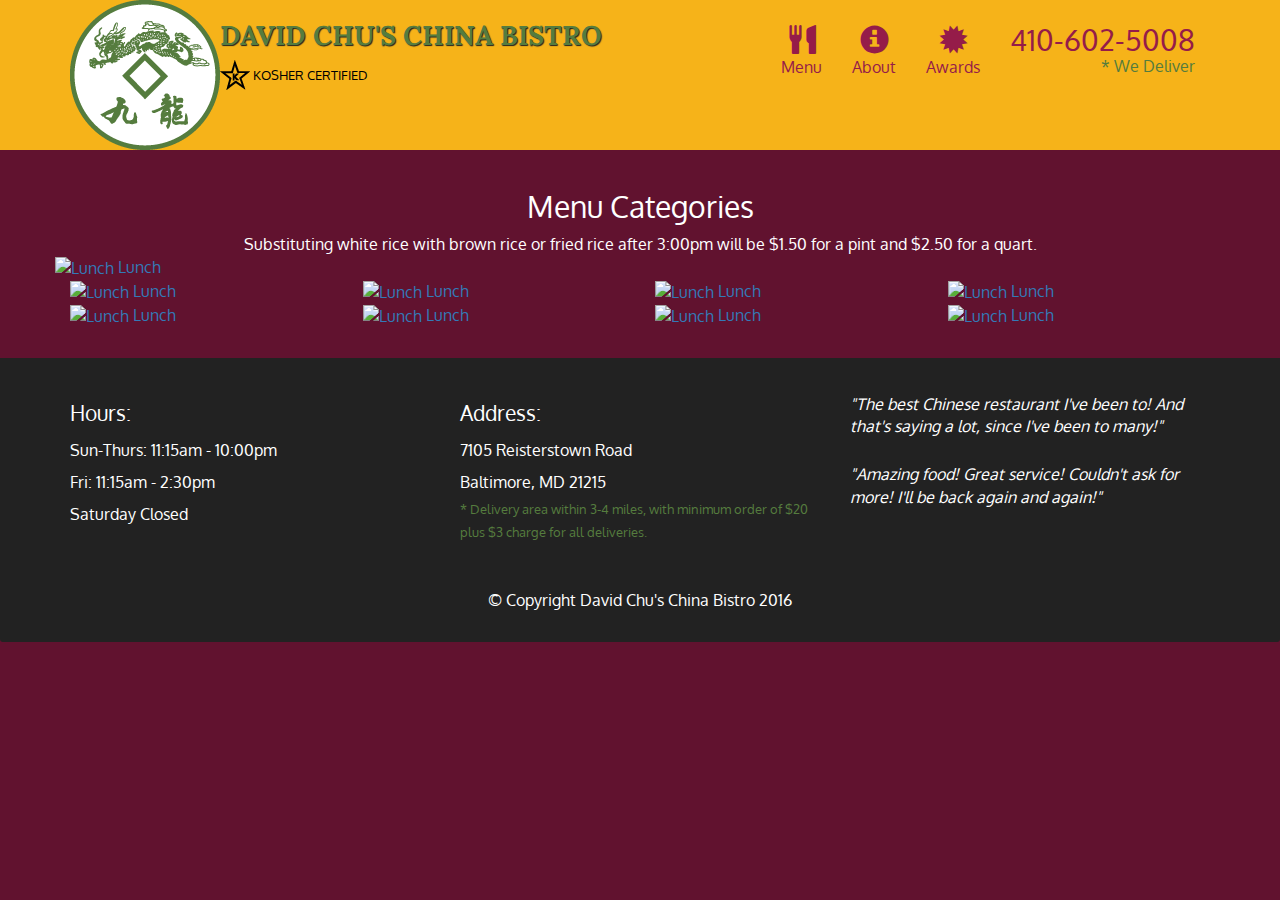
==== after/menu-categories.html @ f76aa6c7 "Lectures from 35 to 37, Part 1" ====
<!doctype html>
<html lang="en">
  <head>
    <meta charset="utf-8">
    <meta http-equiv="X-UA-Compatible" content="IE=edge">
    <meta name="viewport" content="width=device-width, initial-scale=1">
    <title>David Chu's China Bistro</title>
    <link rel="stylesheet" href="css/bootstrap.min.css">
    <link rel="stylesheet" href="css/styles.css">
    <link href="https://fonts.googleapis.com/css?family=Oxygen" rel="stylesheet">
    <link href="https://fonts.googleapis.com/css?family=Lora" rel="stylesheet">
    
  </head>
<body>
  <header>
    <nav id="header-nav" class="navbar navbar-default">
      <div class="container">
        <div class="navbar-header">
          <a href="index.html" class="pull-left visible-md visible-lg"> <!--  Класс взят из <bootstrap class>, чтобы поместить надпись вправо от логотипв -->
            <div id="logo-img" alt="Logo image">
                    </div>
          </a>
    <div class="navbar-brand">
      <a href="index.html"> <h1>David Chu's China Bistro</h1></a>
          <p>
            <img src="images/star-k-logo.png" alt="Kosher certification">
            <span>Kosher Certified</span>
          </p>
        </div>

        <button type="button" class="navbar-toggle collapsed" data-toggle="collapse" data-target="#bs-example-navbar-collapse-1" aria-expanded="false">
        <span class="sr-only">Toggle navigation</span>
        <span class="icon-bar"></span>
        <span class="icon-bar"></span>
        <span class="icon-bar"></span>
      </button> 
    </div>

<div id="bs-example-navbar-collapse-1" class="collapse navbar-collapse">
  <ul id="nav-list" class="nav navbar-nav navbar-right">
            <li>
              <a href="menu-categories.html">
                <span class="glyphicon glyphicon-cutlery"></span><br class="hidden-xs"> Menu</a>
            </li>
            <li>
              <a href="#">
                <span class="glyphicon glyphicon-info-sign"></span><br class="hidden-xs"> About</a>
            </li>
            <li>
              <a href="#">
                <span class="glyphicon glyphicon-certificate"></span><br class="hidden-xs"> Awards</a>
            </li>
            <li id="phone" class="hidden-xs">
              <a href="tel:410-602-5008">
                <span>410-602-5008</span></a><div>* We Deliver</div>   <!--  сделали расширение XS  в class="hidden-xs", чтобы при мобильной версии номер был ниже названия, а не в навигационном меню -->
            </li>
          </ul><!-- #nav-list -->
</div>    

</div>
</nav>
  </header>



  <div id="call-btn" class="visible-xs">
    <a class="btn" href="tel:410-602-5008">
    <span class="glyphicon glyphicon-earphone"></span>
    410-602-5008
    </a>
  </div>
  <div id="xs-deliver" class="text-center visible-xs">* We Deliver</div>

  <div id="main-content" class="container">
    <h2 id="menu-categories-title" class="text-center">Menu Categories</h2>
    <div class="text-center">
      Substituting white rice with brown rice or fried rice after 3:00pm will be $1.50 for a pint and $2.50 for a quart.
    </div>
    
    <section class="row">
      <div>
        <a href="single-category.html">
          <div class="category-tile">
            <img width="200" height="200" src="images/menu/B/B.jpg" alt="Lunch">
            <span>Lunch</span>
          </div>
        </a>
      </div>

      <div class="col-md-3 col-sm-4 col-xs-6 col-xxs-12">
        <a href="single-category.html">
          <div class="category-tile">
            <img width="200" height="200" src="images/menu/B/B.jpg" alt="Lunch">
            <span>Lunch</span>
          </div>
        </a>
      </div>
      <div class="col-md-3 col-sm-4 col-xs-6 col-xxs-12">
        <a href="single-category.html">
          <div class="category-tile">
            <img width="200" height="200" src="images/menu/B/B.jpg" alt="Lunch">
            <span>Lunch</span>
          </div>
        </a>
      </div>
      <div class="col-md-3 col-sm-4 col-xs-6 col-xxs-12">
        <a href="single-category.html">
          <div class="category-tile">
            <img width="200" height="200" src="images/menu/B/B.jpg" alt="Lunch">
            <span>Lunch</span>
          </div>
        </a>
      </div>
      <div class="col-md-3 col-sm-4 col-xs-6 col-xxs-12">
        <a href="single-category.html">
          <div class="category-tile">
            <img width="200" height="200" src="images/menu/B/B.jpg" alt="Lunch">
            <span>Lunch</span>
          </div>
        </a>
      </div>
      <div class="col-md-3 col-sm-4 col-xs-6 col-xxs-12">
        <a href="single-category.html">
          <div class="category-tile">
            <img width="200" height="200" src="images/menu/B/B.jpg" alt="Lunch">
            <span>Lunch</span>
          </div>
        </a>
      </div>
      <div class="col-md-3 col-sm-4 col-xs-6 col-xxs-12">
        <a href="single-category.html">
          <div class="category-tile">
            <img width="200" height="200" src="images/menu/B/B.jpg" alt="Lunch">
            <span>Lunch</span>
          </div>
        </a>
      </div>
      <div class="col-md-3 col-sm-4 col-xs-6 col-xxs-12">
        <a href="single-category.html">
          <div class="category-tile">
            <img width="200" height="200" src="images/menu/B/B.jpg" alt="Lunch">
            <span>Lunch</span>
          </div>
        </a>
      </div>
      <div class="col-md-3 col-sm-4 col-xs-6 col-xxs-12">
        <a href="single-category.html">
          <div class="category-tile">
            <img width="200" height="200" src="images/menu/B/B.jpg" alt="Lunch">
            <span>Lunch</span>
          </div>
        </a>
      </div>
    </section>  

  </div><!-- End of #main-content -->


  <footer class="panel-footer">
    <div class="container">
      <div class="row">
        <section id="hours" class="col-sm-4">
          <span>Hours:</span><br>
          Sun-Thurs: 11:15am - 10:00pm<br>
          Fri: 11:15am - 2:30pm<br>
          Saturday Closed
          <hr class="visible-xs">
        </section>
        <section id="address" class="col-sm-4">
          <span>Address:</span><br>
          7105 Reisterstown Road<br>
          Baltimore, MD 21215
          <p>* Delivery area within 3-4 miles, with minimum order of $20 plus $3 charge for all deliveries.</p>
          <hr class="visible-xs">
        </section>
        <section id="testimonials" class="col-sm-4">
          <p>"The best Chinese restaurant I've been to! And that's saying a lot, since I've been to many!"</p>
          <p>"Amazing food! Great service! Couldn't ask for more! I'll be back again and again!"</p>
        </section>
      </div>
      <div class="text-center">&copy; Copyright David Chu's China Bistro 2016</div>
    </div>
  </footer>

  <!-- jQuery (Bootstrap JS plugins depend on it) -->
  <script src="js/jquery-1.11.3.min.js"></script>
  <script src="js/bootstrap.min.js"></script>
  <script src="js/script.js"></script>
</body>
</html>
---- after/css/styles.css ----
body {
	font-size: 16px;
	color: #fff;
	background-color: #61122f;
	font-family: 'Oxygen', sans-serif;
}

/** HEADER **/
#header-nav {
	background-color: #f6b319;
	border-radius: 0;
	border: 0;
}

#logo-img {
	background: url('../images/restaurant-logo_large.png') no-repeat;
	width: 150px;
	height: 150px;
	margin: 10px 15px 10 px 0;
}

.navbar-brand {
	padding-top: 25px;
}

.navbar-brand h1 { /* Restaurant name  */
font-family: 'Lora', serif;
color: #557c3e;
font-size: 1.5em;
text-transform: uppercase;
font-weight: bold;
text-shadow: 1px 1px 1px #222;
margin-top: 0;
margin-bottom: 0;
line-height: .75;
 }

 .navbar-brand a:hover, .navbar-brand a:focus {
 	text-decoration: none;
 }
 .navbar-brand p {/* Kosher cert */
 	color: #000;
 	text-transform: uppercase;
 	font-size: .7em;
 	margin-top: 15px;
 }

.navbar-brand p span { /* Star-K  */
vertical-align: middle;
 }

 #nav-list {
  margin-top: 10px;
}
#nav-list a {
  color: #951C49;
  text-align: center;
}
#nav-list a:hover {
  background: #E7E7E7;
}
#nav-list a span {
  font-size: 1.8em;
}

#phone {
  margin-top: 5px;
}
#phone a { /* Phone number */
  text-align: right;
  padding-bottom: 0;
}
#phone div { /* We Deliver */
  color: #557c3e;
  text-align: right;
  padding-right: 15px;
}

.navbar-header button.navbar-toggle, .navbar-header .icon-bar {
  border: 1px solid #61122f;
}
.navbar-header button.navbar-toggle {
  clear: both;
  margin-top: -30px;
}
/* END HEADER */


/* FOOTER */
.panel-footer {
  margin-top: 30px;
  padding-top: 35px;
  padding-bottom: 30px;
  background-color: #222;
  border-top: 0;
}

.panel-footer div.row {
  margin-bottom: 35px;
}
#hours, #address {
  line-height: 2;
}
#hours > span, #address > span {
  font-size: 1.3em;
}
#address p {
  color: #557c3e;
  font-size: .8em;
  line-height: 1.8;
}
#testimonials {
  font-style: italic;
}
#testimonials p:nth-child(2) {
  margin-top: 25px;
}
/* END FOOTER */


/* HOME PAGE */
.container .jumbotron {
  box-shadow: 0 0 50px #3F0C1F;
  border: 2px solid #3F0C1F;
}

#menu-tile, #specials-tile, #map-tile {
  height: 250px;
  width: 100%;
  margin-bottom: 15px;
  position: relative;
  border: 2px solid #3F0C1F;
  overflow: hidden;
}
#menu-tile:hover, #specials-tile:hover, #map-tile:hover {
  box-shadow: 0 1px 5px 1px #cccccc;
}

#menu-tile {
  background: url('../images/menu-tile.jpg') no-repeat;
  background-position: center;
}

#specials-tile {
  background: url('../images/specials-tile.jpg') no-repeat;
  background-position: center;
}

#menu-tile span, #specials-tile span, #map-tile span {
  position: absolute;
  bottom: 0;
  right: 0;
  width: 100%;
  text-align: center;
  font-size: 1.6em;
  text-transform: uppercase;
  background-color: #000;
  color: #fff;
  opacity: .8;
}


/********** Large devices only **********/
@media (min-width: 1200px) {
.container .jumbotron {
    background: url('../images/jumbotron_1200.jpg') no-repeat;
    height: 675px;
  }
}

/********** Medium devices only **********/
@media (min-width: 992px) and (max-width: 1199px) {
  /* Header */
  #logo-img {
    background: url('../images/restaurant-logo_medium.png') no-repeat;
    width: 100px;
    height: 100px;
    margin: 5px 5px 5px 0;
  }
  /* End Header */

  /* Home Page */
  .container .jumbotron {
    background: url('../images/jumbotron_992.jpg') no-repeat;
    height: 558px;
  }
  /* End Home Page */
}
 
/********** Small devices only **********/
@media (min-width: 768px) and (max-width: 991px) {
/* Home Page */
  .container .jumbotron {
    background: url('../images/jumbotron_768.jpg') no-repeat;
    height: 432px;
  }
  /* End Home Page */

}

/********** Extra small devices only **********/
@media (max-width: 767px) {
	/* Header */
  .navbar-brand {
    padding-top: 10px;
    height: 80px;
  }
  .navbar-brand h1 { /* Restaurant name */
    padding-top: 10px;
    font-size: 5vw; /* 1vw = 1% of viewport width */
  }
  .navbar-brand p { /* Kosher cert */
    font-size: .6em;
    margin-top: 12px;
  }
  .navbar-brand p img { /* Star-K */
    height: 20px;
  }

#bs-example-navbar-collapse-1 a { /* Collapsed nav menu text */
    font-size: 1.2em;
  }

   #bs-example-navbar-collapse-1 a span { /* Collapsed nav menu glyph */
    font-size: 1em;
    margin-right: 5px;
  }

                           /*  HAVEN'T THIS LECTURE  */

  #call-btn > a {
    font-size: 1.5em;
    display: block;
    margin: 0 20px;
    padding: 10px;
    border: 2px solid #fff;
    background-color: #f6b319;
    color: #951c49;
  }
  #xs-deliver {
    margin-top: 5px;
    font-size: .7em;
    letter-spacing: .1em;
    text-transform: uppercase;
  }
  /* End Header */                /*  HAVEN'T THIS LECTURE  */

   /* Footer */
  .panel-footer section {
    margin-bottom: 30px;
    text-align: center;
  }
  .panel-footer section:nth-child(3) {
    margin-bottom: 0; /* margin already exists on the whole row */
  }
  .panel-footer section hr {
    width: 50%;
  }
  /* End Footer */

 /* Home Page */
  .container .jumbotron {
    margin-top: 30px;
    padding: 0;
  }

  #menu-tile, #specials-tile {
    width: 360px;
    margin: 0 auto 15px;
  }

}

/********** Super extra small devices Only :-) (e.g., iPhone 4) **********/
@media (max-width: 479px) {
  /* Header */
  .navbar-brand h1 { /* Restaurant name */
    padding-top: 5px;
    font-size: 6vw;
  }
  /* End Header */
  
  /* Home page */
  #menu-tile, #specials-tile {
    width: 280px;
    margin: 0 auto 15px;
  }
}
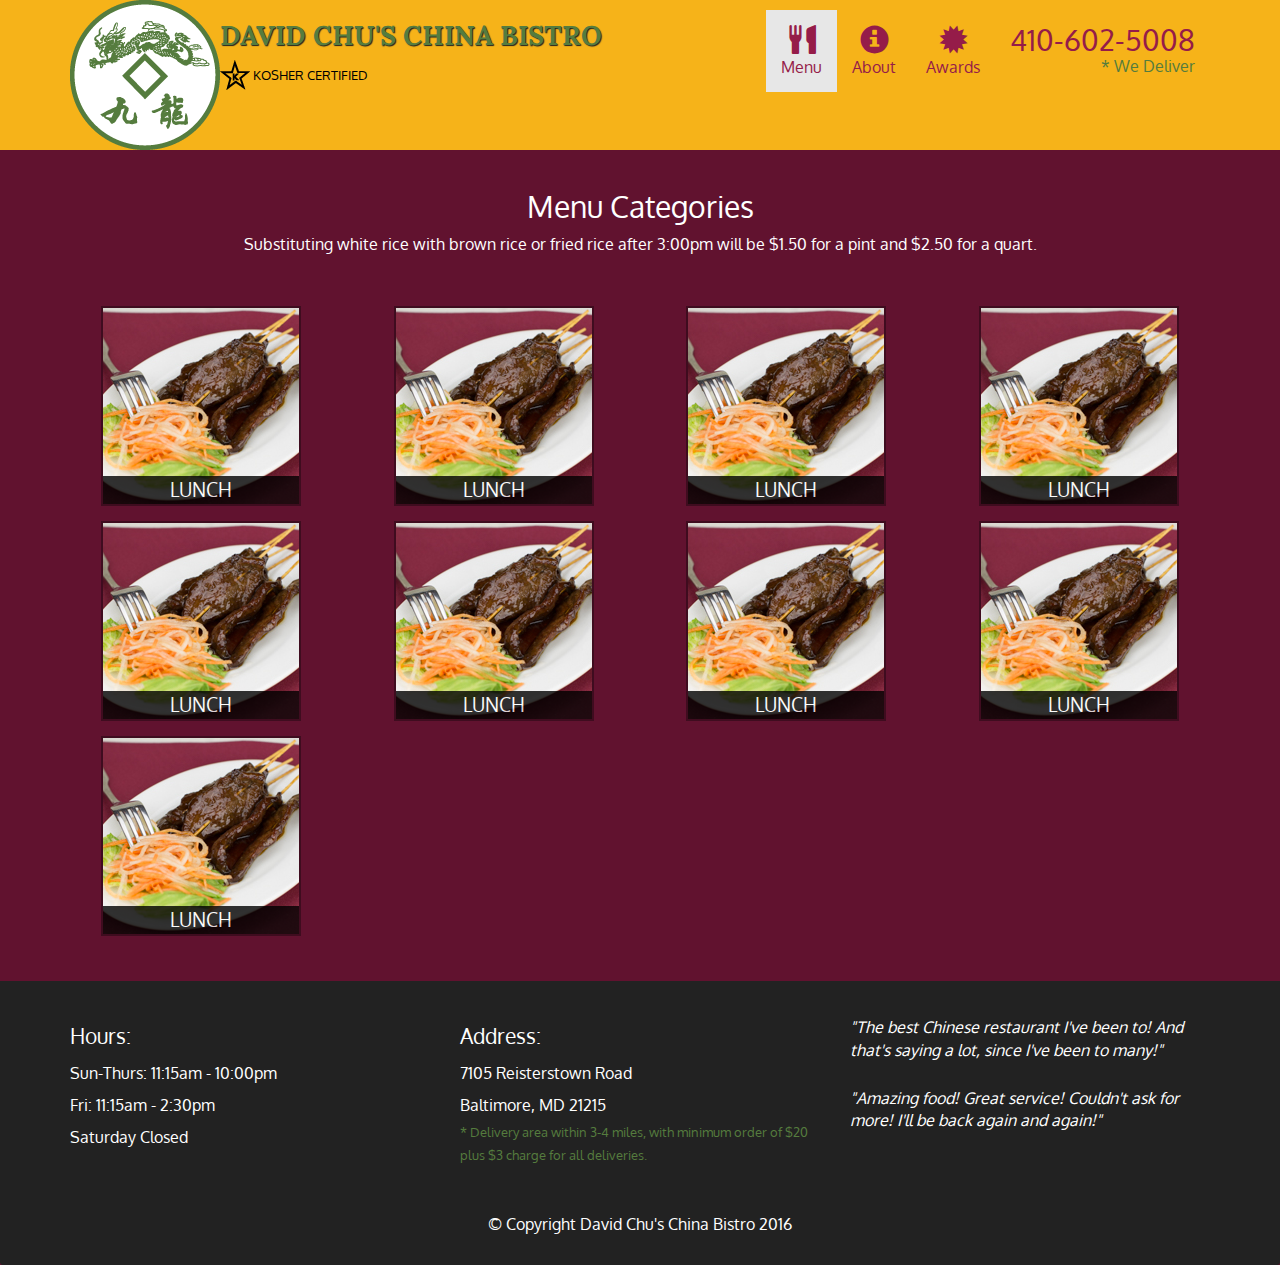
==== commit 80b2bfa3: "Lectures from 35 to 39" ====
--- a/after/menu-categories.html
+++ b/after/menu-categories.html
@@ -38,7 +38,11 @@
 
 <div id="bs-example-navbar-collapse-1" class="collapse navbar-collapse">
   <ul id="nav-list" class="nav navbar-nav navbar-right">
-            <li>
+            <li class="visible-xs">
+              <a href="index.html">
+                <span class="glyphicon glyphicon-home"></span> Home</a>
+            </li>
+            <li class="active">
               <a href="menu-categories.html">
                 <span class="glyphicon glyphicon-cutlery"></span><br class="hidden-xs"> Menu</a>
             </li>
@@ -78,7 +82,7 @@
     </div>
     
     <section class="row">
-      <div>
+      <div class="col-md-3 col-sm-4 col-xs-6 col-xxs-12">
         <a href="single-category.html">
           <div class="category-tile">
             <img width="200" height="200" src="images/menu/B/B.jpg" alt="Lunch">
--- a/after/css/styles.css
+++ b/after/css/styles.css
@@ -159,6 +159,84 @@
   opacity: .8;
 }
 
+/* END HOME PAGE */
+
+/* MENU CATEGORIES PAGE */
+.category-tile { 
+  position: relative;
+  border: 2px solid #3F0C1F;
+  overflow: hidden;
+  width: 200px;
+  height: 200px;
+  margin: 0 auto 15px;
+}
+.category-tile span {
+  position: absolute;
+  bottom: 0;
+  right: 0;
+  width: 100%;
+  text-align: center;
+  font-size: 1.2em;
+  text-transform: uppercase;
+  background-color: #000;
+  color: #fff;
+  opacity: .8;
+}
+.category-tile:hover {
+  box-shadow: 0 1px 5px 1px #cccccc;
+}
+
+#menu-categories-title + div       /*  + div  потому что это подкатегория div  */
+{
+  margin-bottom: 50px;
+}
+/* END MENU CATEGORIES PAGE */
+
+/* SINGLE CATEGORY PAGE */
+.menu-item-tile {
+  margin-bottom: 25px;
+}
+.menu-item-tile hr {
+  width: 80%;
+}
+.menu-item-tile .menu-item-price {
+  font-size: 1.1em;
+  text-align: right;
+  margin-top: -15px;
+  margin-right: -15px;
+}
+.menu-item-tile .menu-item-price span {
+  font-size: .6em;
+}
+.menu-item-photo {
+  position: relative;
+  border: 2px solid #3F0C1F; 
+  overflow: hidden;
+  padding: 0;
+  margin-right: -15px;
+  margin-left: auto;
+  margin-bottom: 20px;
+  max-width: 250px;
+}
+.menu-item-photo div {
+  position: absolute;
+  bottom: 0;
+  right: 0;
+  width: 80px;
+  background-color: #557c3e;
+  text-align: center;
+}
+.menu-item-description {
+  padding-right: 30px;
+}
+h3.menu-item-title {
+  margin: 0 0 10px;
+}
+.menu-item-details {
+  font-size: .9em;
+  font-style: italic;
+}
+/* END SINGLE CATEGORY PAGE */
 
 /********** Large devices only **********/
 @media (min-width: 1200px) {
@@ -268,7 +346,15 @@
     width: 360px;
     margin: 0 auto 15px;
   }
-
+ .menu-item-photo {
+    margin-right: auto;
+  }
+  .menu-item-tile .menu-item-price {
+    text-align: center;
+  }
+  .menu-item-description {
+    text-align: center;;
+  }
 }
 
 /********** Super extra small devices Only :-) (e.g., iPhone 4) **********/
@@ -285,4 +371,13 @@
     width: 280px;
     margin: 0 auto 15px;
   }
+
+  .col-xxs-12 {
+    position: relative;
+    min-height: 1px;
+    padding-right: 15px;
+    padding-left: 15px;
+    float: left;
+    width: 100%;
+  }
 }